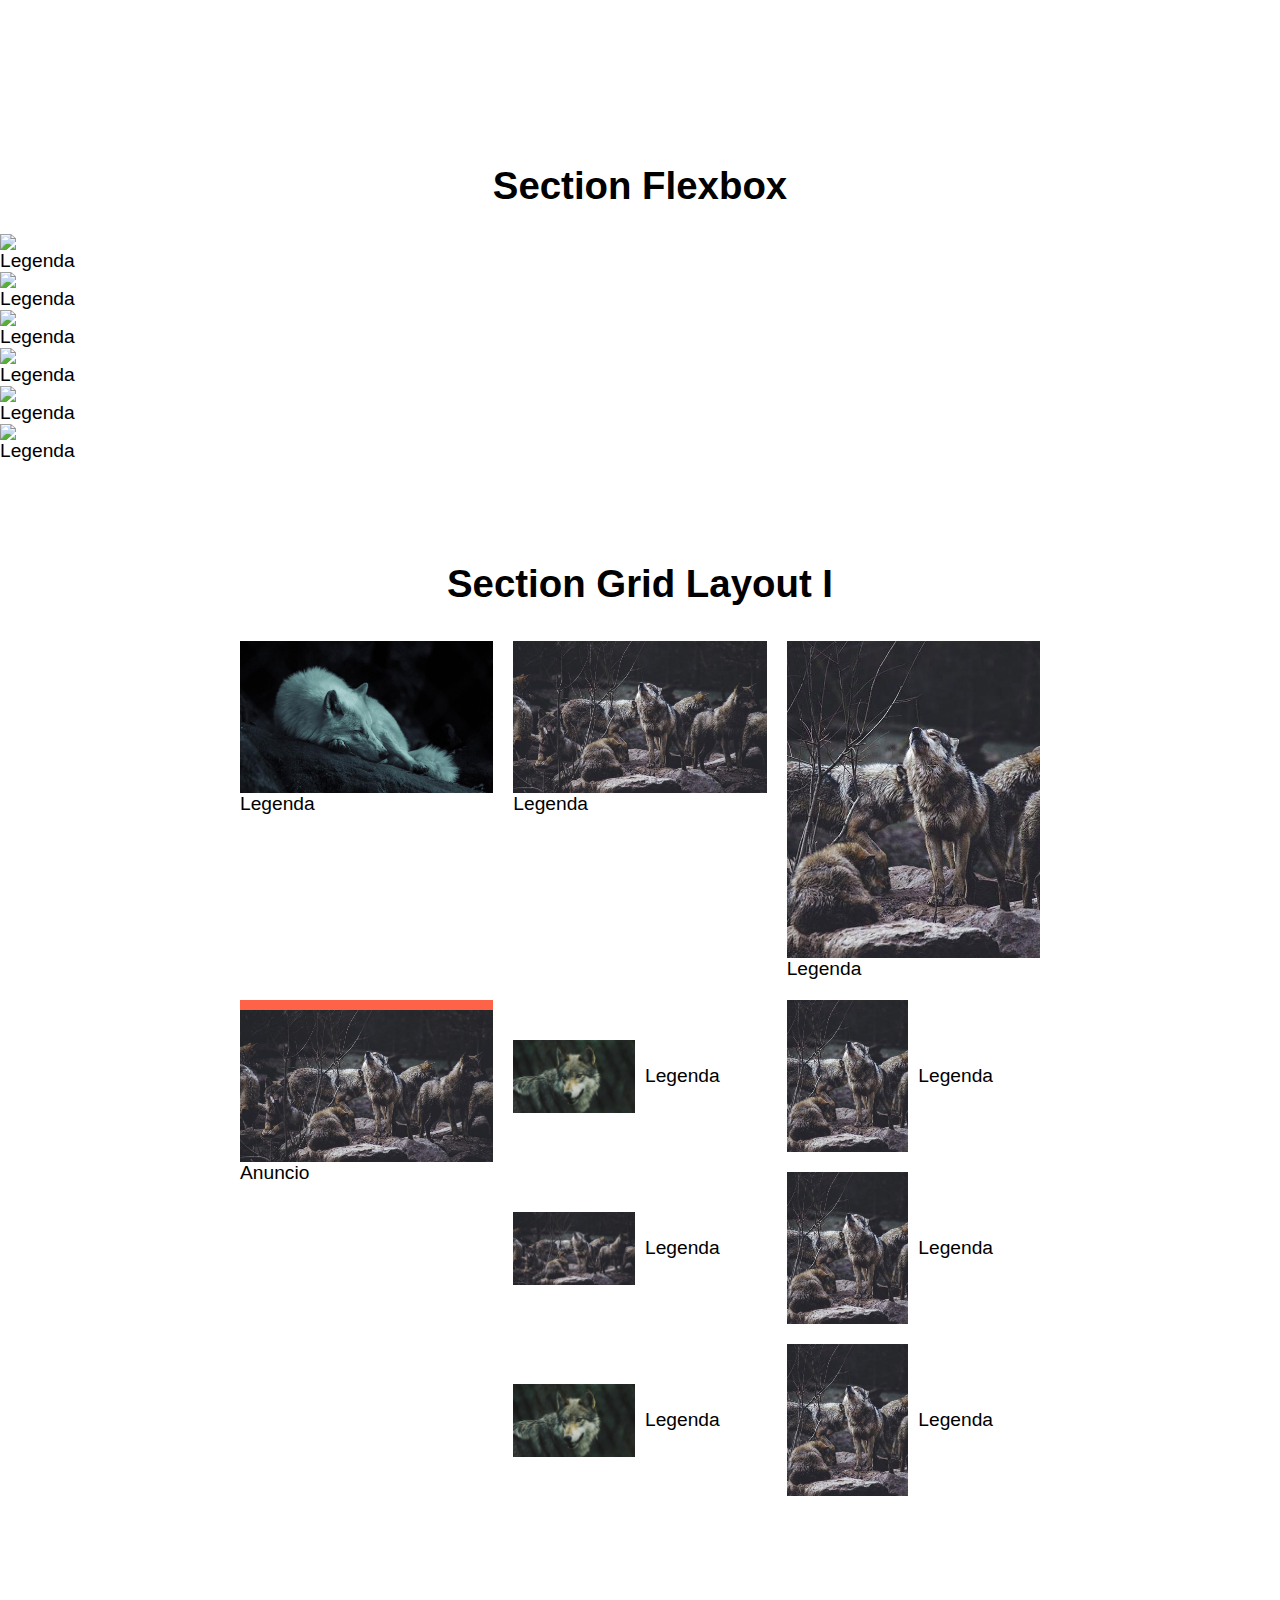
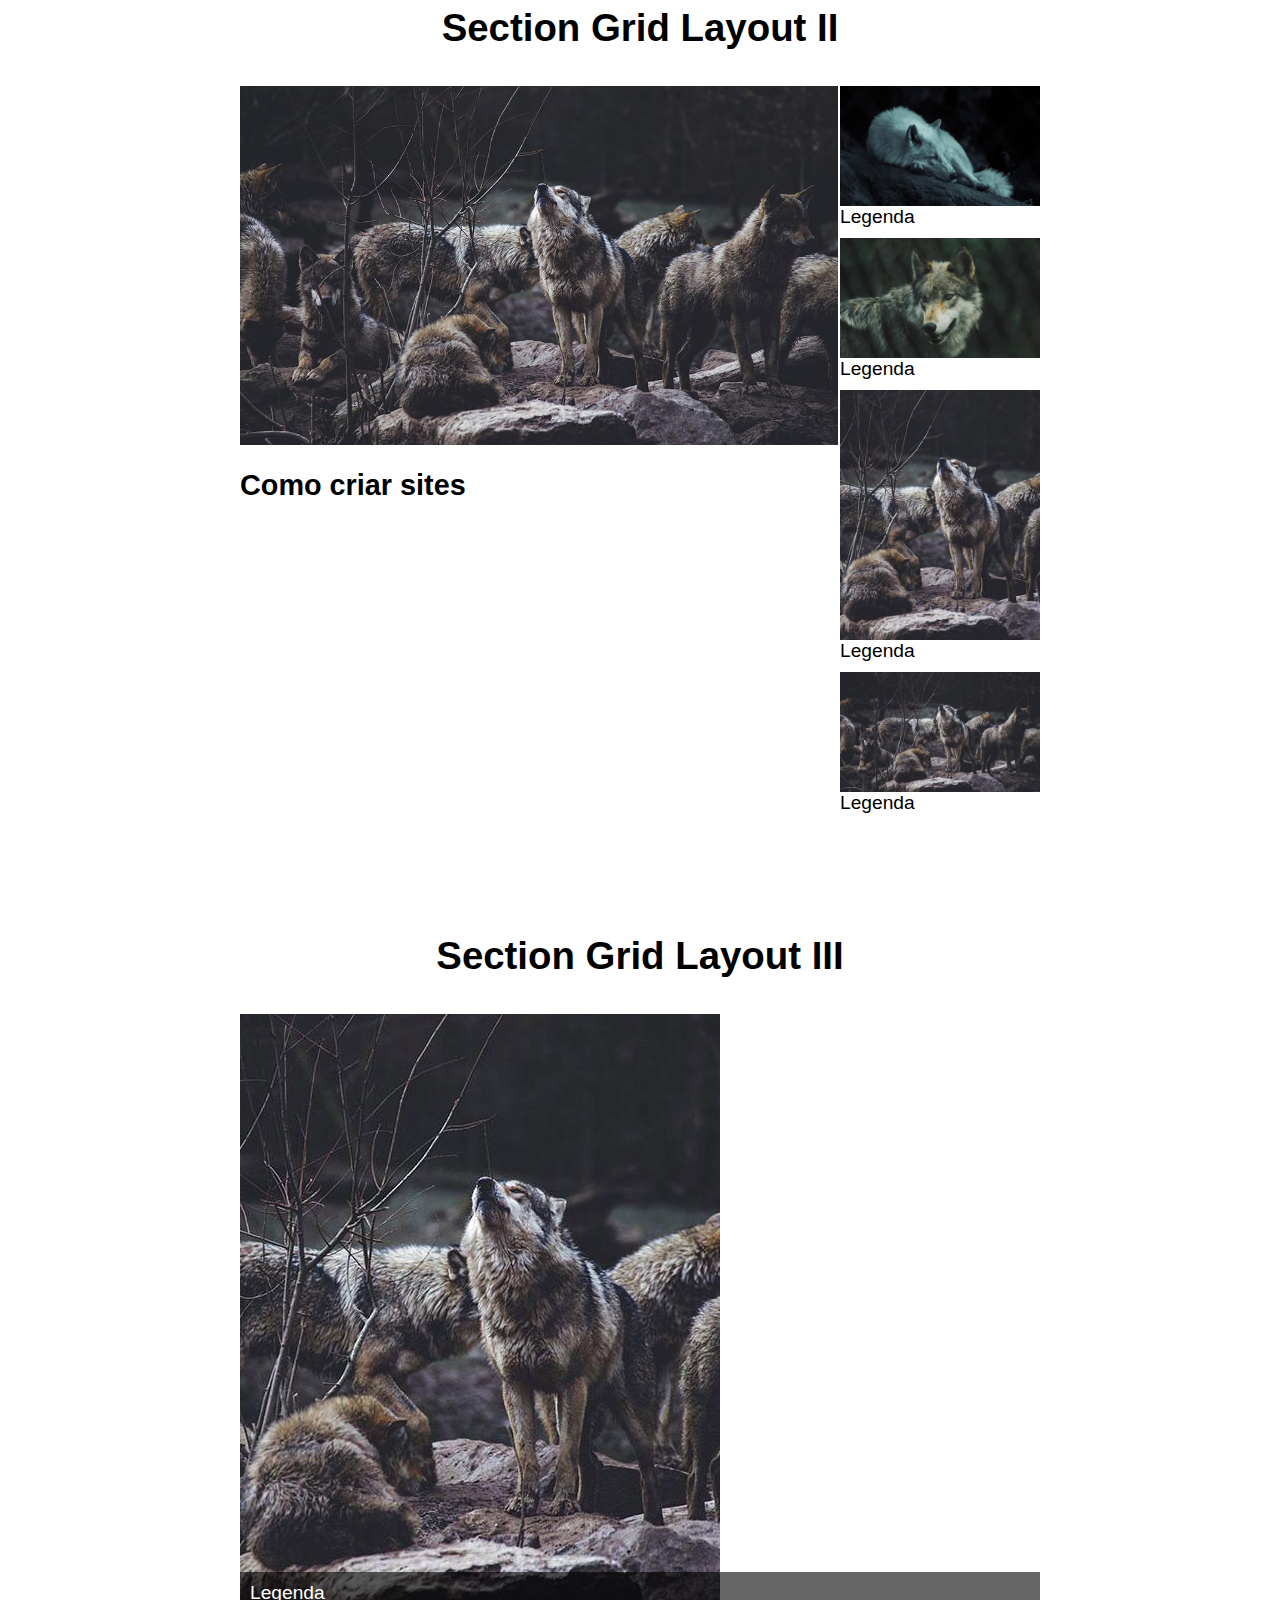
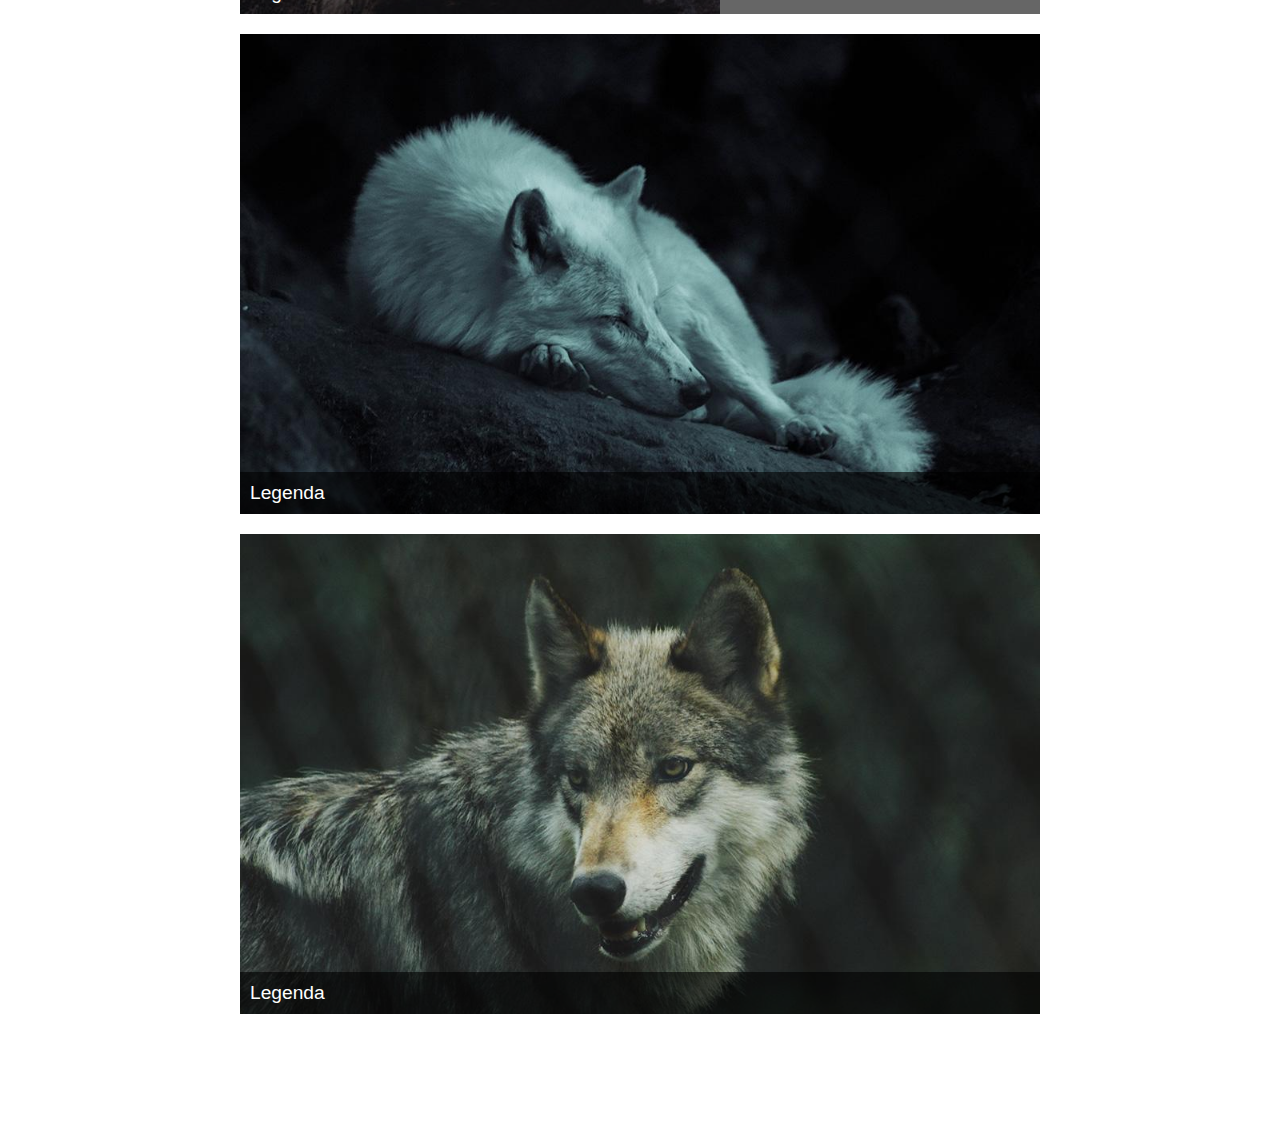
==== index.html @ 9fb4d5a6 "Aprendendo Flexbox e Grid Layout" ====
<!DOCTYPE html>
<html lang="en">
<head>
    <meta charset="UTF-8">
    <meta http-equiv="X-UA-Compatible" content="IE=edge">
    <meta name="viewport" content="width=device-width, initial-scale=1.0">
    <link href="style.css" rel="stylesheet"> 
    <title>CSS Grid e Flexbox</title>
</head>
<body>
    
    <head class="header">
        <a href="/">Logo</a>
        <nev>    
            <ul class="menu">
                <li><a href="/">Sobre</a></li>
                <li><a href="/">Produtos</a></li>
                <li><a href="/">Contatos</a></li>
            </ul>
        </nev>
        </head>

        <h1>
            Section Flexbox
        </h1>

        <section class="Flex">
            <div>
                <img src="./lobo1.jpg">
                <p>Legenda</p>
            </div>
            <div>
                <img src="./lobo3.jpg">
                <p>Legenda</p>
            </div>
            <div>
                <img src="./lobo4.jpg">
                <p>Legenda</p>
            </div>
            <div>
                <img src="./lobo2.jpg">
                <p>Legenda</p>
            </div>
            <div>
                <img src="./lobo4.jpg">
                <p>Legenda</p>
            </div>
            <div>
                <img src="./lobo3.jpg">
                <p>Legenda</p>
            </div>
        </section>


        <h1>
            Section Grid Layout I
        </h1>

        <section class="Grid">
            <div>
                <img src="./img/lobo1.jpg">
                <p>Legenda</p>
            </div>
            <div>
                <img src="./img/lobo3.jpg">
                <p>Legenda</p>
            </div>
            <div>
                <img src="./img/lobo4.jpg">
                <p>Legenda</p>
            </div>
            <div>
                <img src="./img/lobo2.jpg">
                <p>Legenda</p>
            </div>
            <div>
                <img src="./img/lobo4.jpg">
                <p>Legenda</p>
            </div>
            <div>
                <img src="./img/lobo3.jpg">
                <p>Legenda</p>
            </div>
            <div>
                <img src="./img/lobo4.jpg">
                <p>Legenda</p>
            </div>
            <div>
                <img src="./img/lobo2.jpg">
                <p>Legenda</p>
            </div>
            <div>
                <img src="./img/lobo4.jpg">
                <p>Legenda</p>
            </div>
            <div class="anuncio">
                <img src="./img/lobo3.jpg">
                <p>Anuncio</p>
            </div>
        </section>



        <h1>
            Section Grid Layout II
        </h1>

        <section class="Grid2">
            <div class="video">
                <img src="./img/lobo3.jpg">
                <h2>Como criar sites</h2>
            </div>
            <div class="sidebar">
                <div>
                    <img src="./img/lobo1.jpg">
                    <p>Legenda</p>
                </div>
                <div>
                    <img src="./img/lobo2.jpg">
                    <p>Legenda</p>
                </div>
                <div>
                    <img src="./img/lobo4.jpg">
                    <p>Legenda</p>
                </div>
                <div>
                    <img src="./img/lobo3.jpg">
                    <p>Legenda</p>
                </div>
            </div> 
        </section>


        <h1>
            Section Grid Layout III
        </h1>

        <section class="Grid3">
            <div class="grid3-item">
                <img src="./img/lobo4.jpg">
                <p>Legenda</p>
            </div>
            <div class="grid3-item">
                <img src="./img/lobo1.jpg">
                <p>Legenda</p>
            </div>
            <div class="grid3-item">
                <img src="./img/lobo2.jpg">
                <p>Legenda</p>
            </div>
        </section>
</body>
</html>
---- style.css ----
body, ul, li, p{
    margin: 0px;
    padding: 0px;
    list-style: none;
    font-size: 1.2rem;
    font-family: Arial;
}

body{
    margin-bottom: 100px;
}

a{
    text-decoration: none;
    color: white;
}

h1{
    text-align: center;
    margin-top: 100px;
}

img{
    max-width: 100%;
    display: block;
}

.header{
    background: #1d1e20 ;
    display: flex;
    flex-wrap: wrap;
    justify-content: space-between;
    align-items: center;
    padding: 20px;
}

.menu {
    display: flex;
}

.menu li{
    margin-left: 10px;
}

.menu li a{
    display: block;
    padding: 10px;
}

/* CSS FLEXBOX*/

.flex{
    display: flex;
    flex-wrap: wrap;
    max-width: 800px;
    margin: 0 auto;
}

.flex > div{
    flex: 1 1 200px;
    margin: 10px;
}



/* CSS GRID LAYOUT 1*/

.Grid{
    display: grid;
    grid-template-columns: repeat(3, 1fr);
    max-width: 800px;
    padding: 10px;
    margin: 0 auto;
    grid-gap: 20px;
}

.Grid > div:nth-child(n + 4){
    display: grid;
    grid-template-columns: 1fr 1fr;
    grid-gap: 10px;
    align-items: center;
}

.Grid > div.anuncio{
    grid-column: 1;
    grid-row: 2 / 5;
    border-top: 10px solid tomato;
    display: block;
}

@media (max-width: 600px){
    .Grid{
        grid-template-columns: repeat(2 1fr);  
    }
    .Grid > div:nth-child(n + 4){
        display: block;
    }
    .Grid > div.anuncio{
        grid-column: auto;
        grid-row: auto;
        order: -1;
    }
}

/* CSS GRID LAYOUT 2*/

.Grid2{
    display: grid;
    grid-template-columns: 1fr 200px;
    grid-gap: 2px;
    max-width: 800px;
    padding: 10px;
    margin: 0 auto;
}

.sidebar > div{
    margin-bottom: 10px;
}

@media (max-width: 600px){
    .Grid2{
        grid-template-columns: 1fr;
    }
    .sidebar{
        display: flex;
        overflow: scroll;
    }
    .sidebar > div{
        flex: 1 0 200px;
        margin: 0 10px;
    }
}


/* CSS GRID LAYOUT 3*/

.Grid3{
    display: grid;
    grid-template-columns: repeat(2 1fr);
    grid-gap: 20px;
    margin: 0 auto;
    max-width: 800px;
    padding: 10px;
}

.grid3-item:nth-child(1){
    grid-row: 1 / 3;
}

.grid3-item{
    display: grid;
}

.grid3-item img{
    grid-column: 1;
    grid-row: 1/3;
    align-self: end;
}

.grid3-item p{
    background: rgba(0, 0, 0, 0.6);
    padding: 10px;
    color: white;
    grid-column: 1;
    grid-row: 2;
    align-self: end;
}
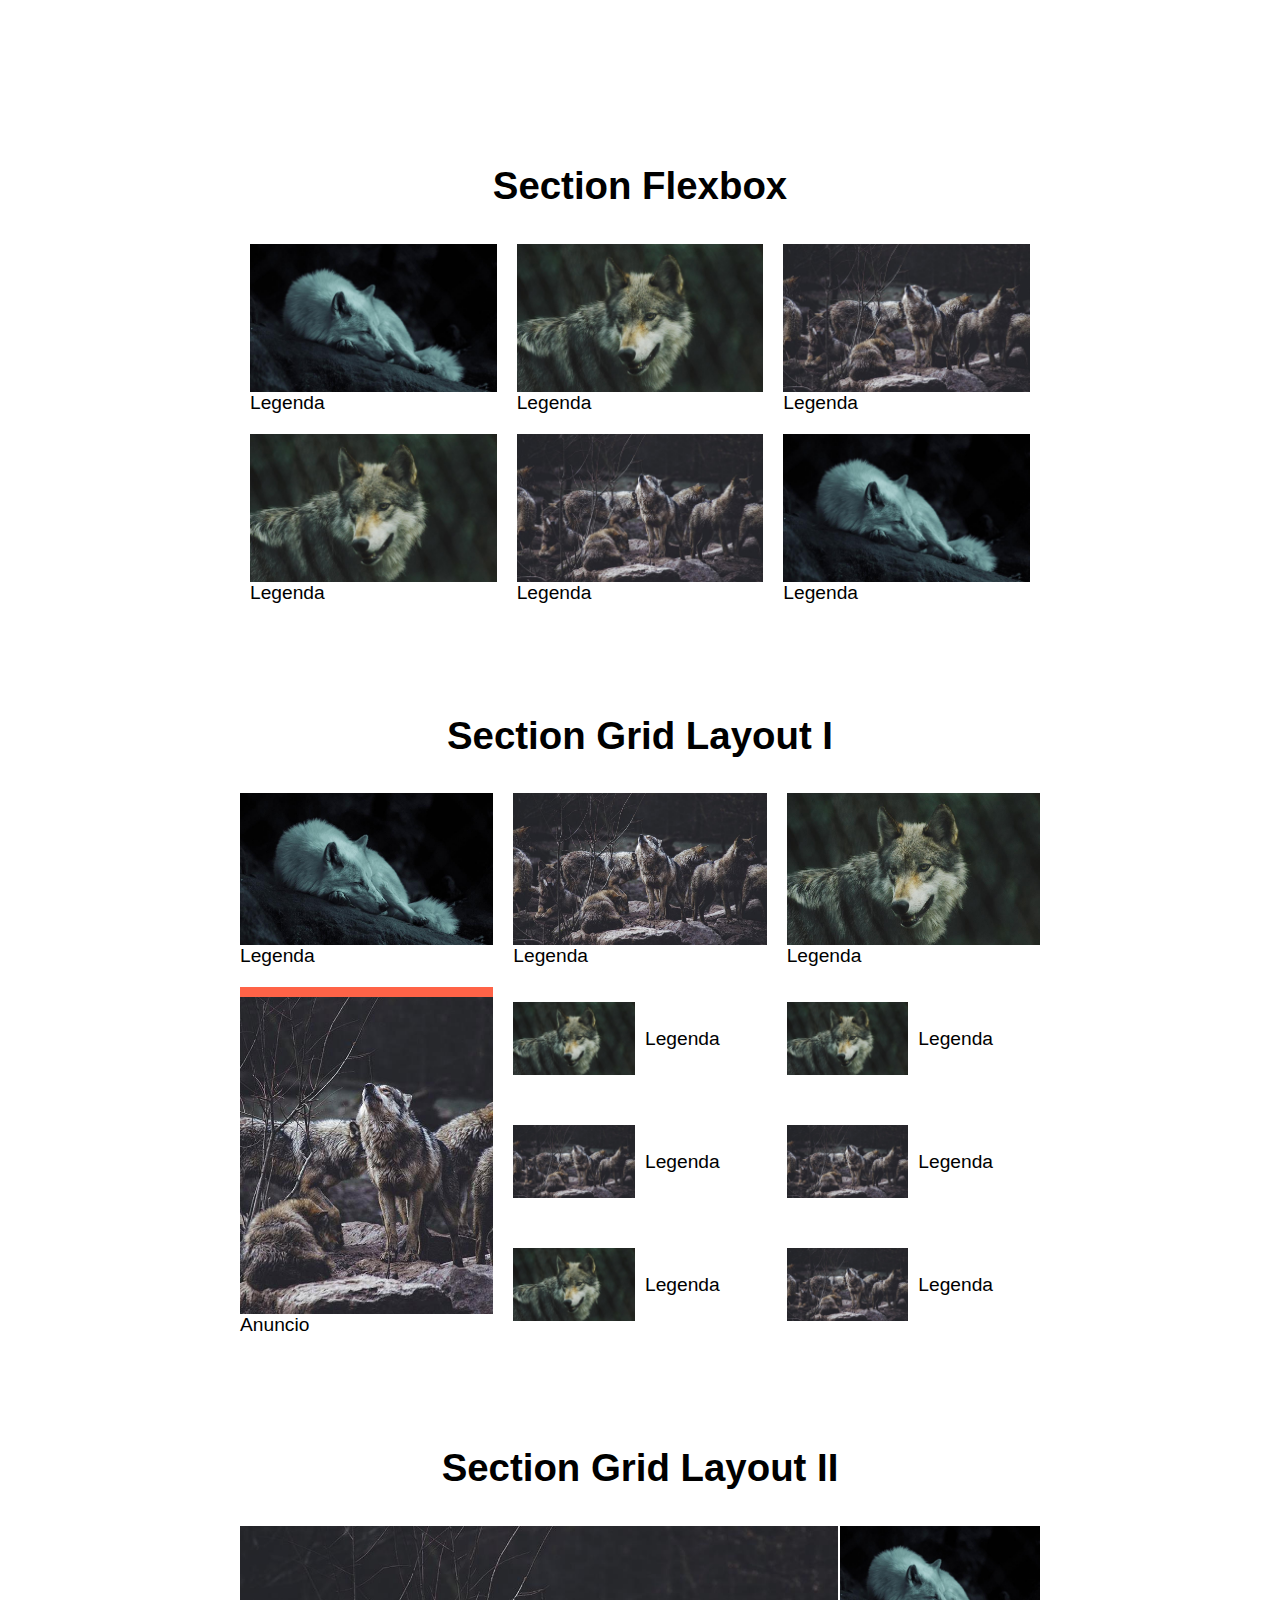
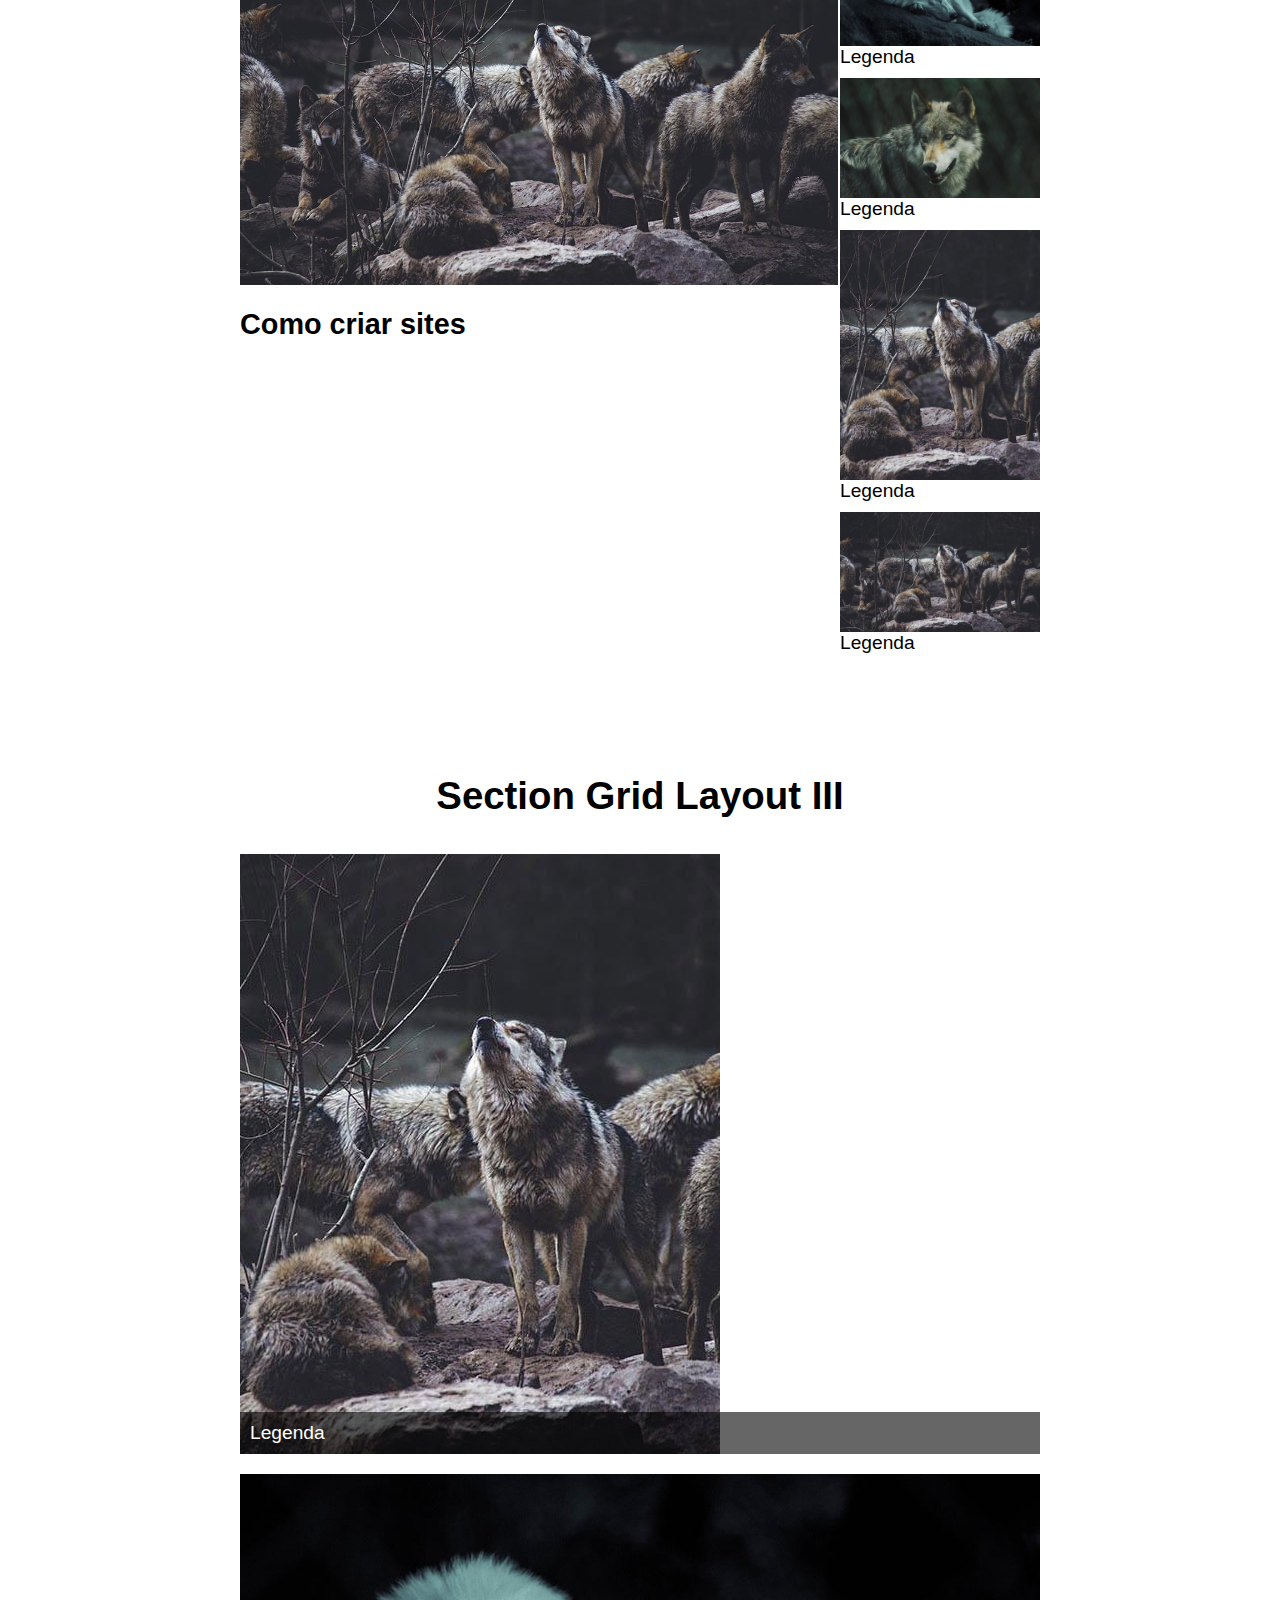
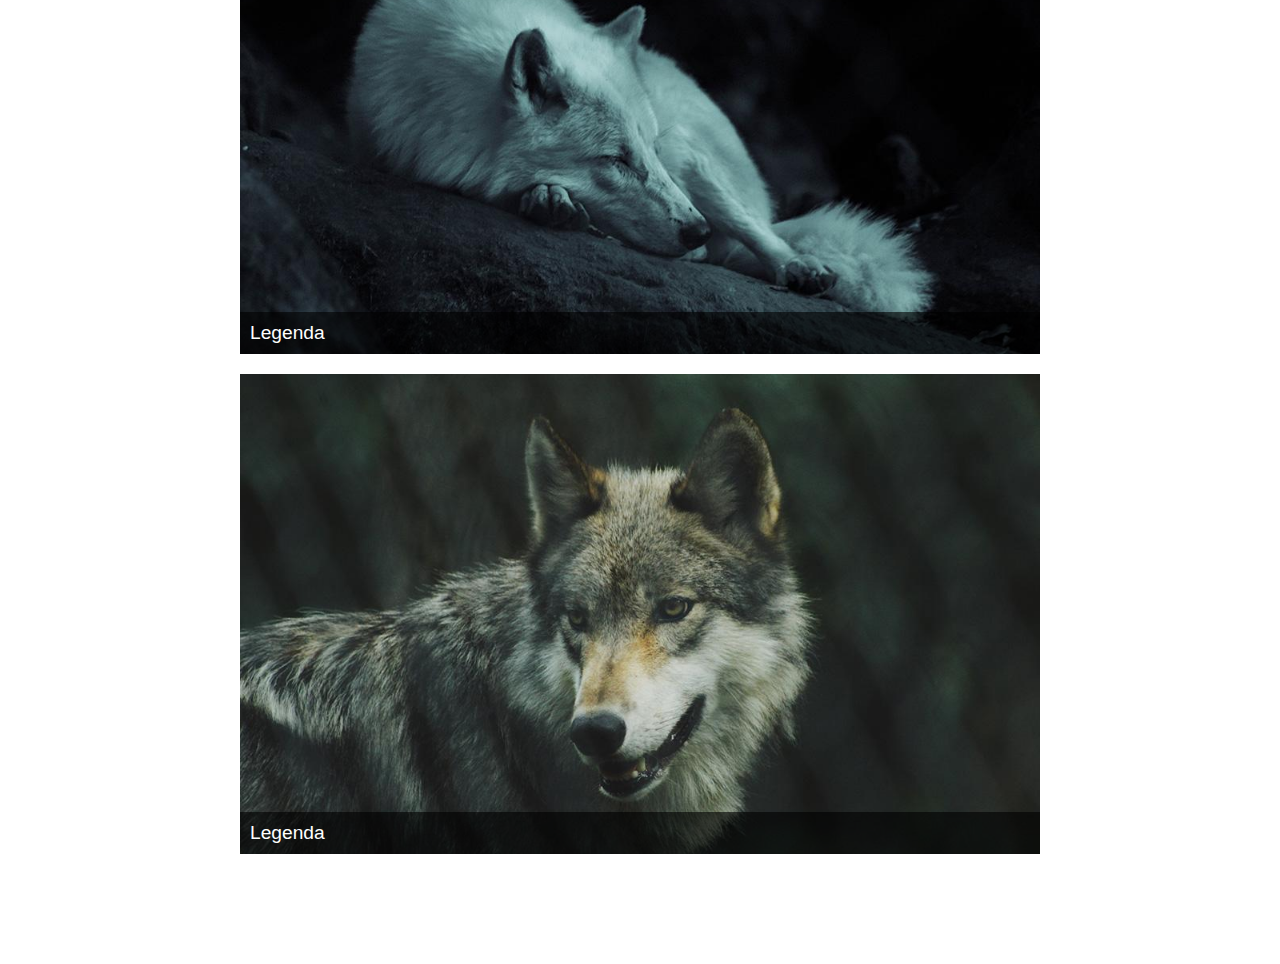
==== commit 03f8be85: "Atualizando" ====
--- a/index.html
+++ b/index.html
@@ -26,27 +26,27 @@
 
         <section class="Flex">
             <div>
-                <img src="./lobo1.jpg">
+                <img src="./img/lobo1.jpg">
                 <p>Legenda</p>
             </div>
             <div>
-                <img src="./lobo3.jpg">
+                <img src="./img/lobo2.jpg">
                 <p>Legenda</p>
             </div>
             <div>
-                <img src="./lobo4.jpg">
+                <img src="./img/lobo3.jpg">
                 <p>Legenda</p>
             </div>
             <div>
-                <img src="./lobo2.jpg">
+                <img src="./img/lobo2.jpg">
                 <p>Legenda</p>
             </div>
             <div>
-                <img src="./lobo4.jpg">
+                <img src="./img/lobo3.jpg">
                 <p>Legenda</p>
             </div>
             <div>
-                <img src="./lobo3.jpg">
+                <img src="./img/lobo1.jpg">
                 <p>Legenda</p>
             </div>
         </section>
@@ -66,7 +66,7 @@
                 <p>Legenda</p>
             </div>
             <div>
-                <img src="./img/lobo4.jpg">
+                <img src="./img/lobo2.jpg">
                 <p>Legenda</p>
             </div>
             <div>
@@ -74,7 +74,7 @@
                 <p>Legenda</p>
             </div>
             <div>
-                <img src="./img/lobo4.jpg">
+                <img src="./img/lobo2.jpg">
                 <p>Legenda</p>
             </div>
             <div>
@@ -82,7 +82,7 @@
                 <p>Legenda</p>
             </div>
             <div>
-                <img src="./img/lobo4.jpg">
+                <img src="./img/lobo3.jpg">
                 <p>Legenda</p>
             </div>
             <div>
@@ -90,11 +90,11 @@
                 <p>Legenda</p>
             </div>
             <div>
-                <img src="./img/lobo4.jpg">
+                <img src="./img/lobo3.jpg">
                 <p>Legenda</p>
             </div>
             <div class="anuncio">
-                <img src="./img/lobo3.jpg">
+                <img src="./img/lobo4.jpg">
                 <p>Anuncio</p>
             </div>
         </section>
--- a/style.css
+++ b/style.css
@@ -49,14 +49,14 @@
 
 /* CSS FLEXBOX*/
 
-.flex{
+.Flex{
     display: flex;
     flex-wrap: wrap;
     max-width: 800px;
     margin: 0 auto;
 }
 
-.flex > div{
+.Flex > div{
     flex: 1 1 200px;
     margin: 10px;
 }
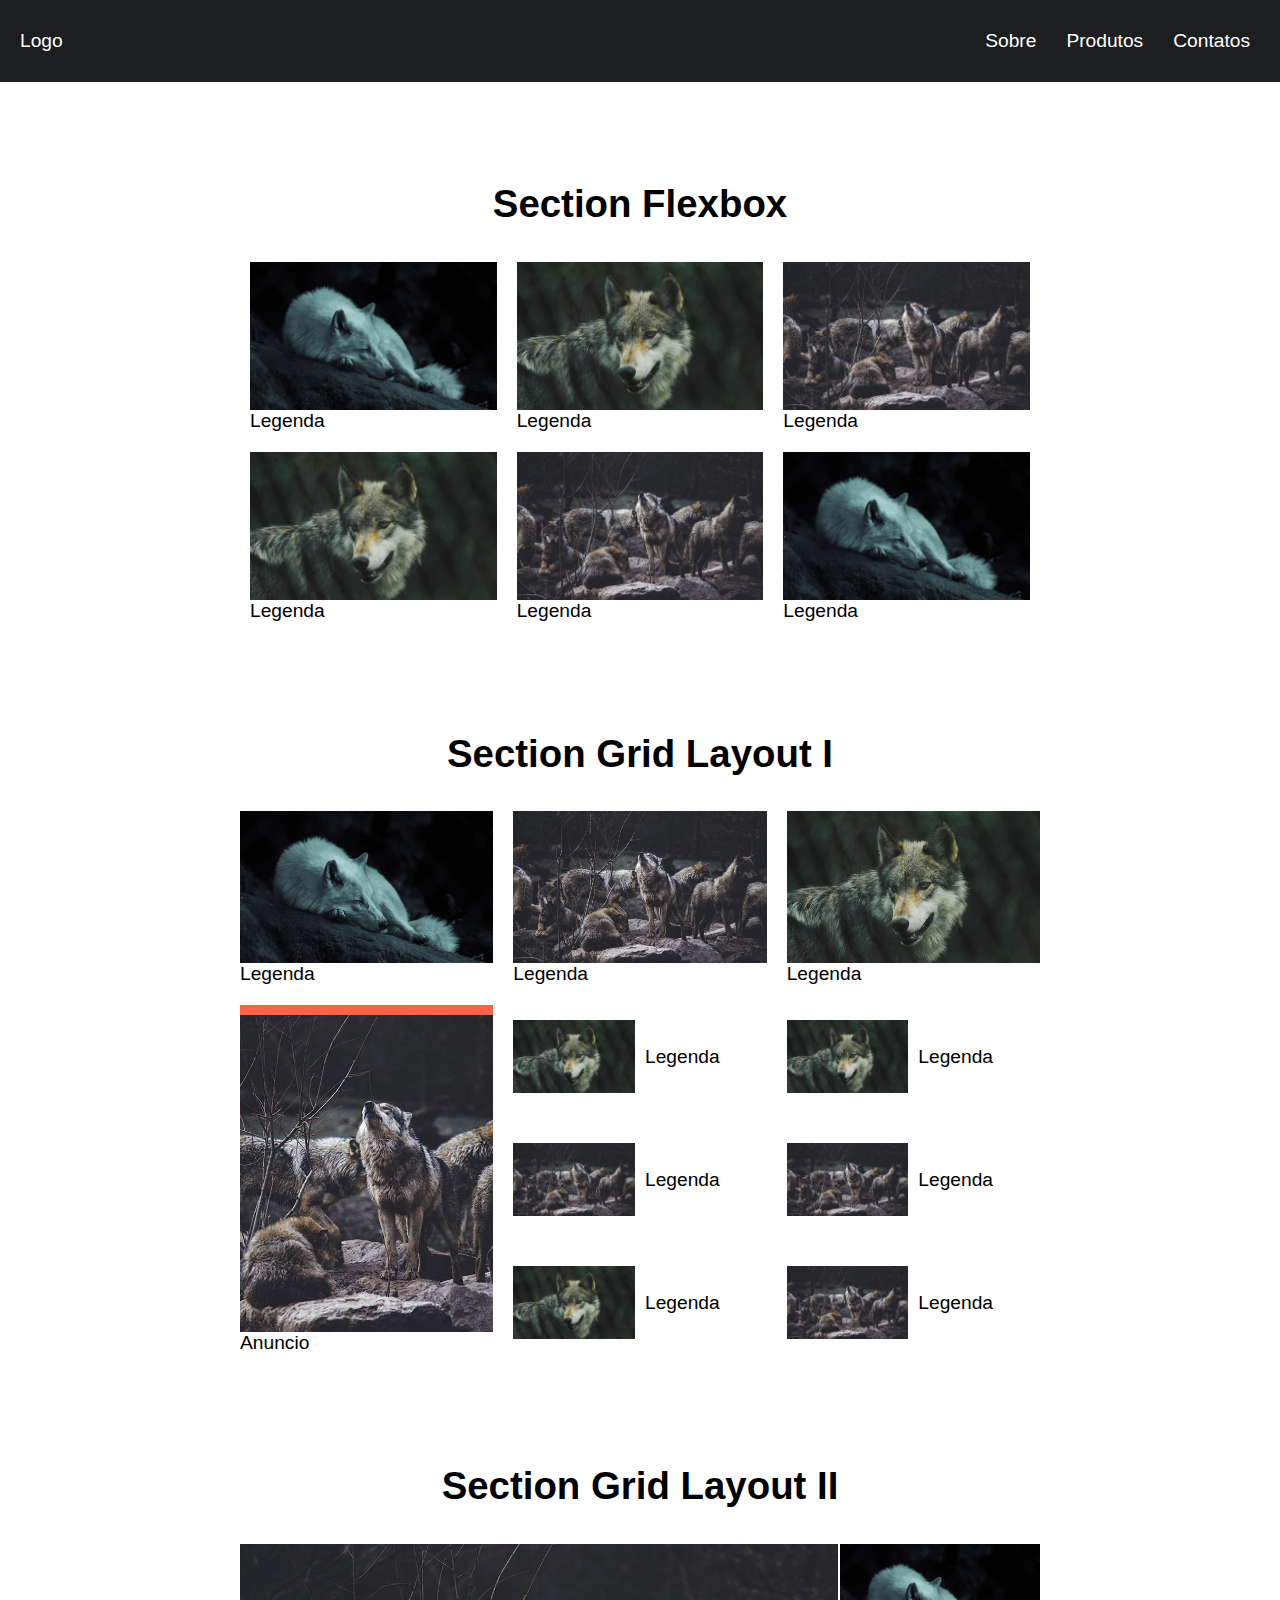
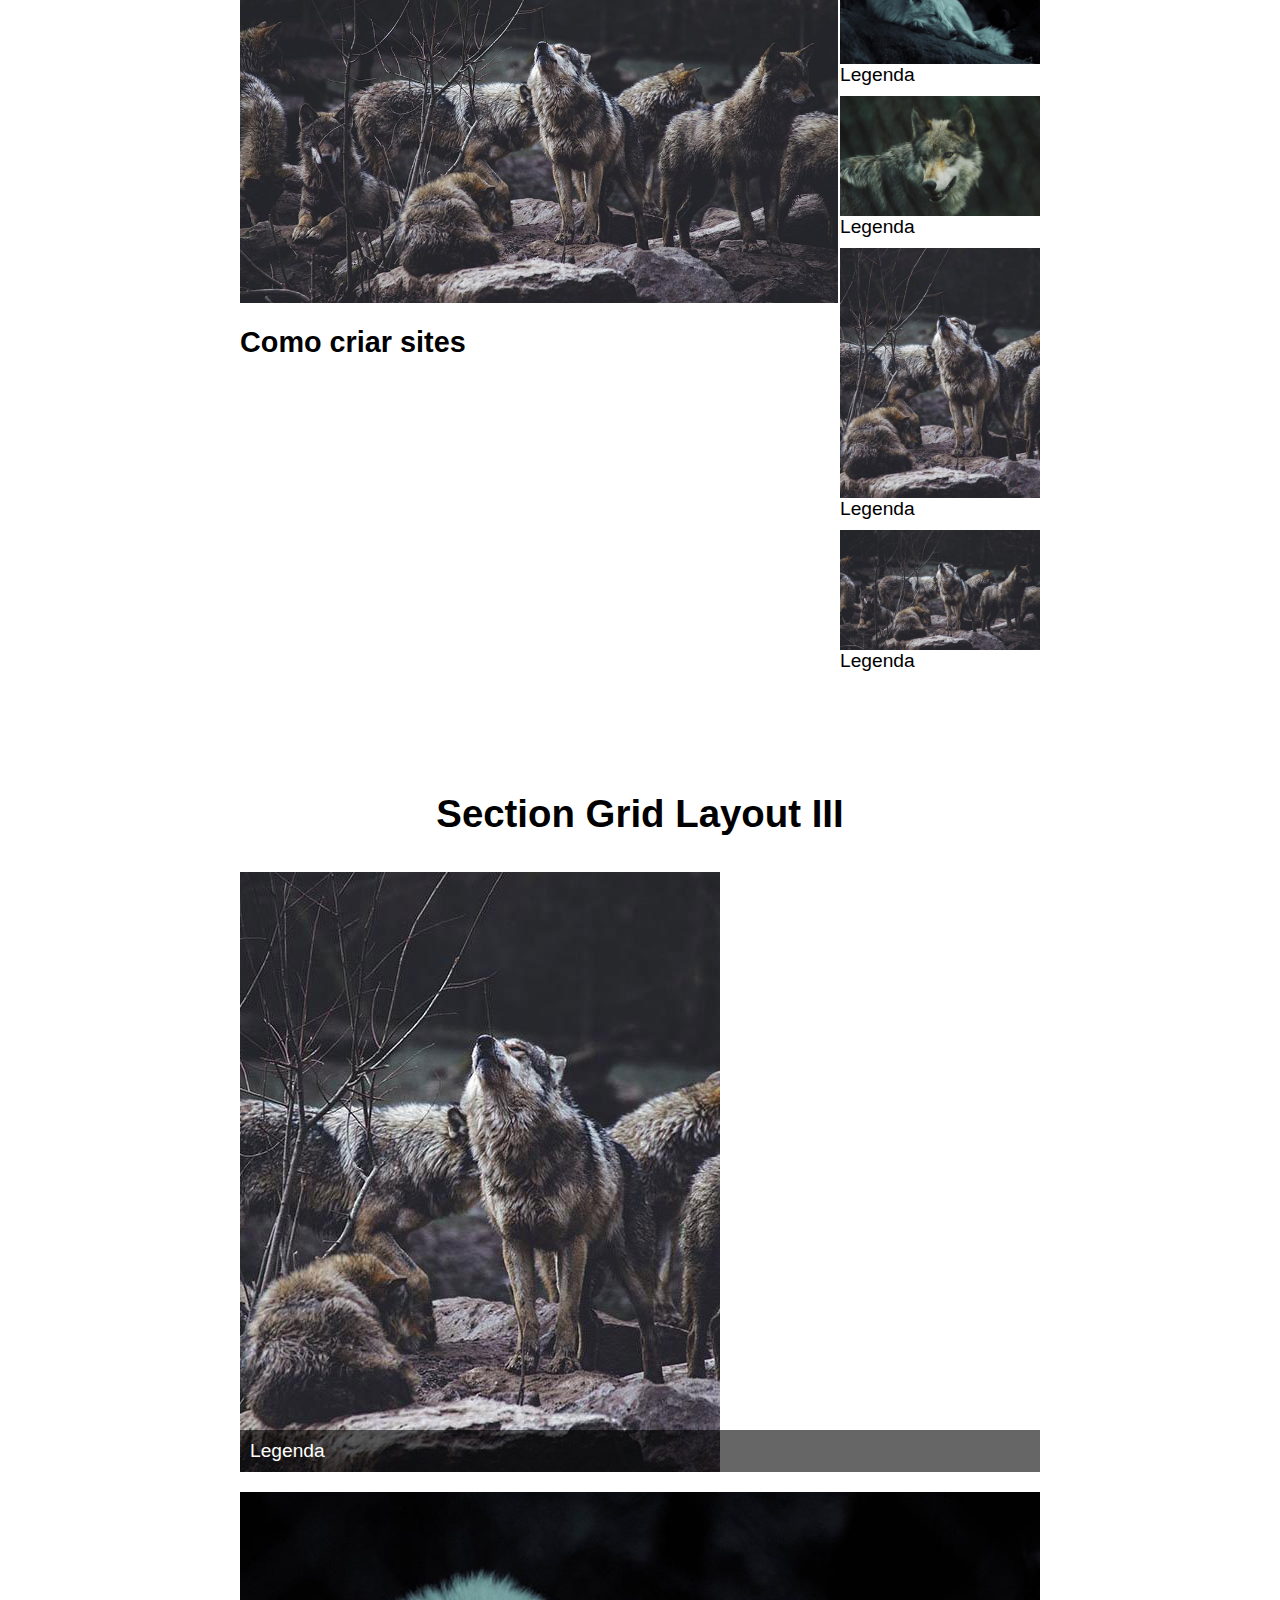
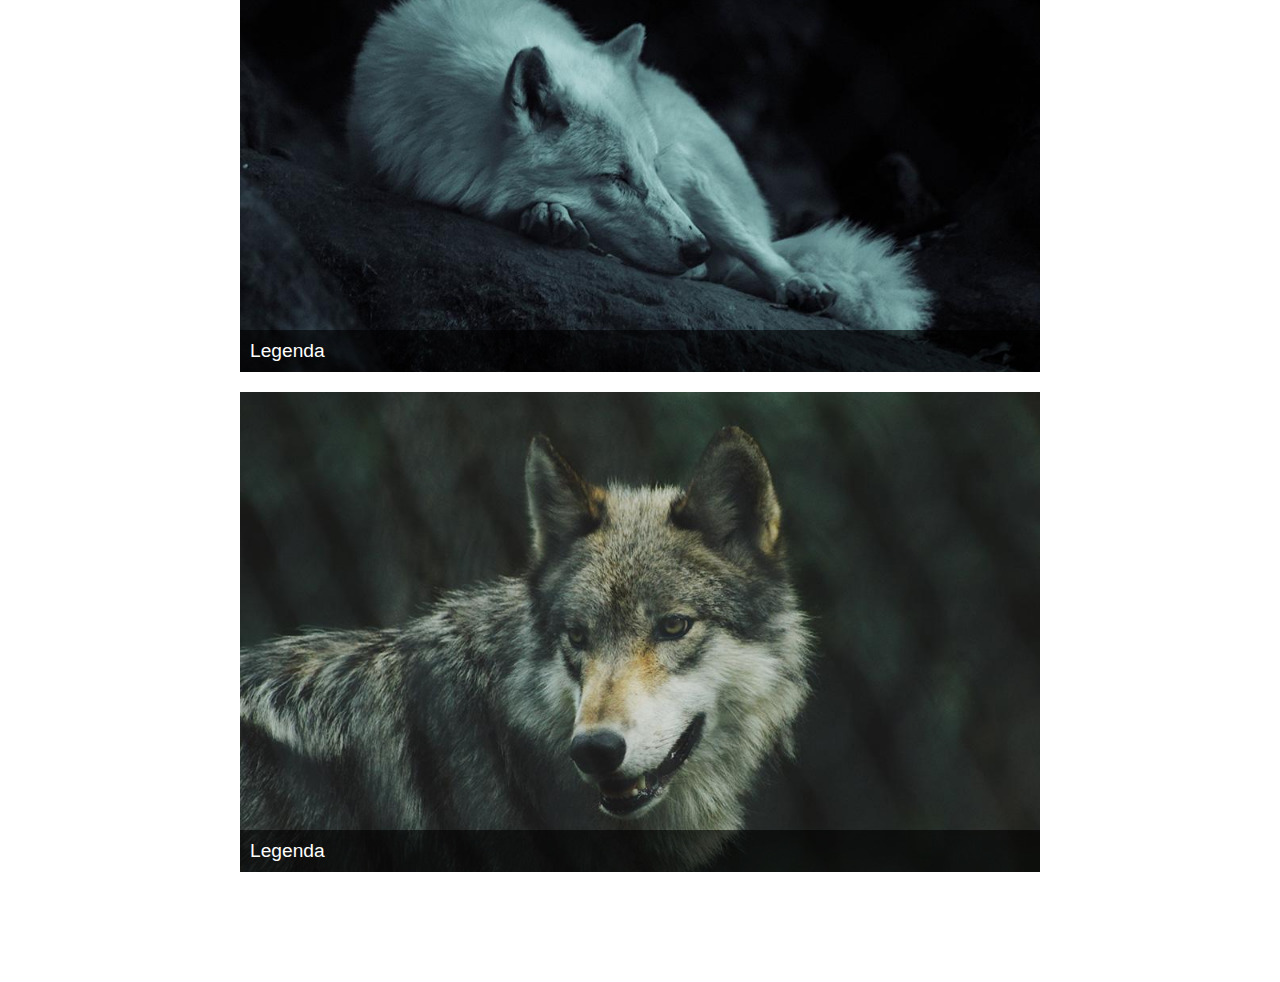
==== commit 665ac040: "Atualizando" ====
--- a/index.html
+++ b/index.html
@@ -9,16 +9,16 @@
 </head>
 <body>
     
-    <head class="header">
-        <a href="/">Logo</a>
-        <nev>    
-            <ul class="menu">
+    <head class="header"> 
+        <nev class="menu">
+            <a href="/">Logo</a>
+            <ul>
                 <li><a href="/">Sobre</a></li>
                 <li><a href="/">Produtos</a></li>
                 <li><a href="/">Contatos</a></li>
             </ul>
         </nev>
-        </head>
+    </head>
 
         <h1>
             Section Flexbox
--- a/style.css
+++ b/style.css
@@ -24,8 +24,10 @@
     max-width: 100%;
     display: block;
 }
-
-.header{
+ul {
+    display: flex;
+}
+.menu{
     background: #1d1e20 ;
     display: flex;
     flex-wrap: wrap;
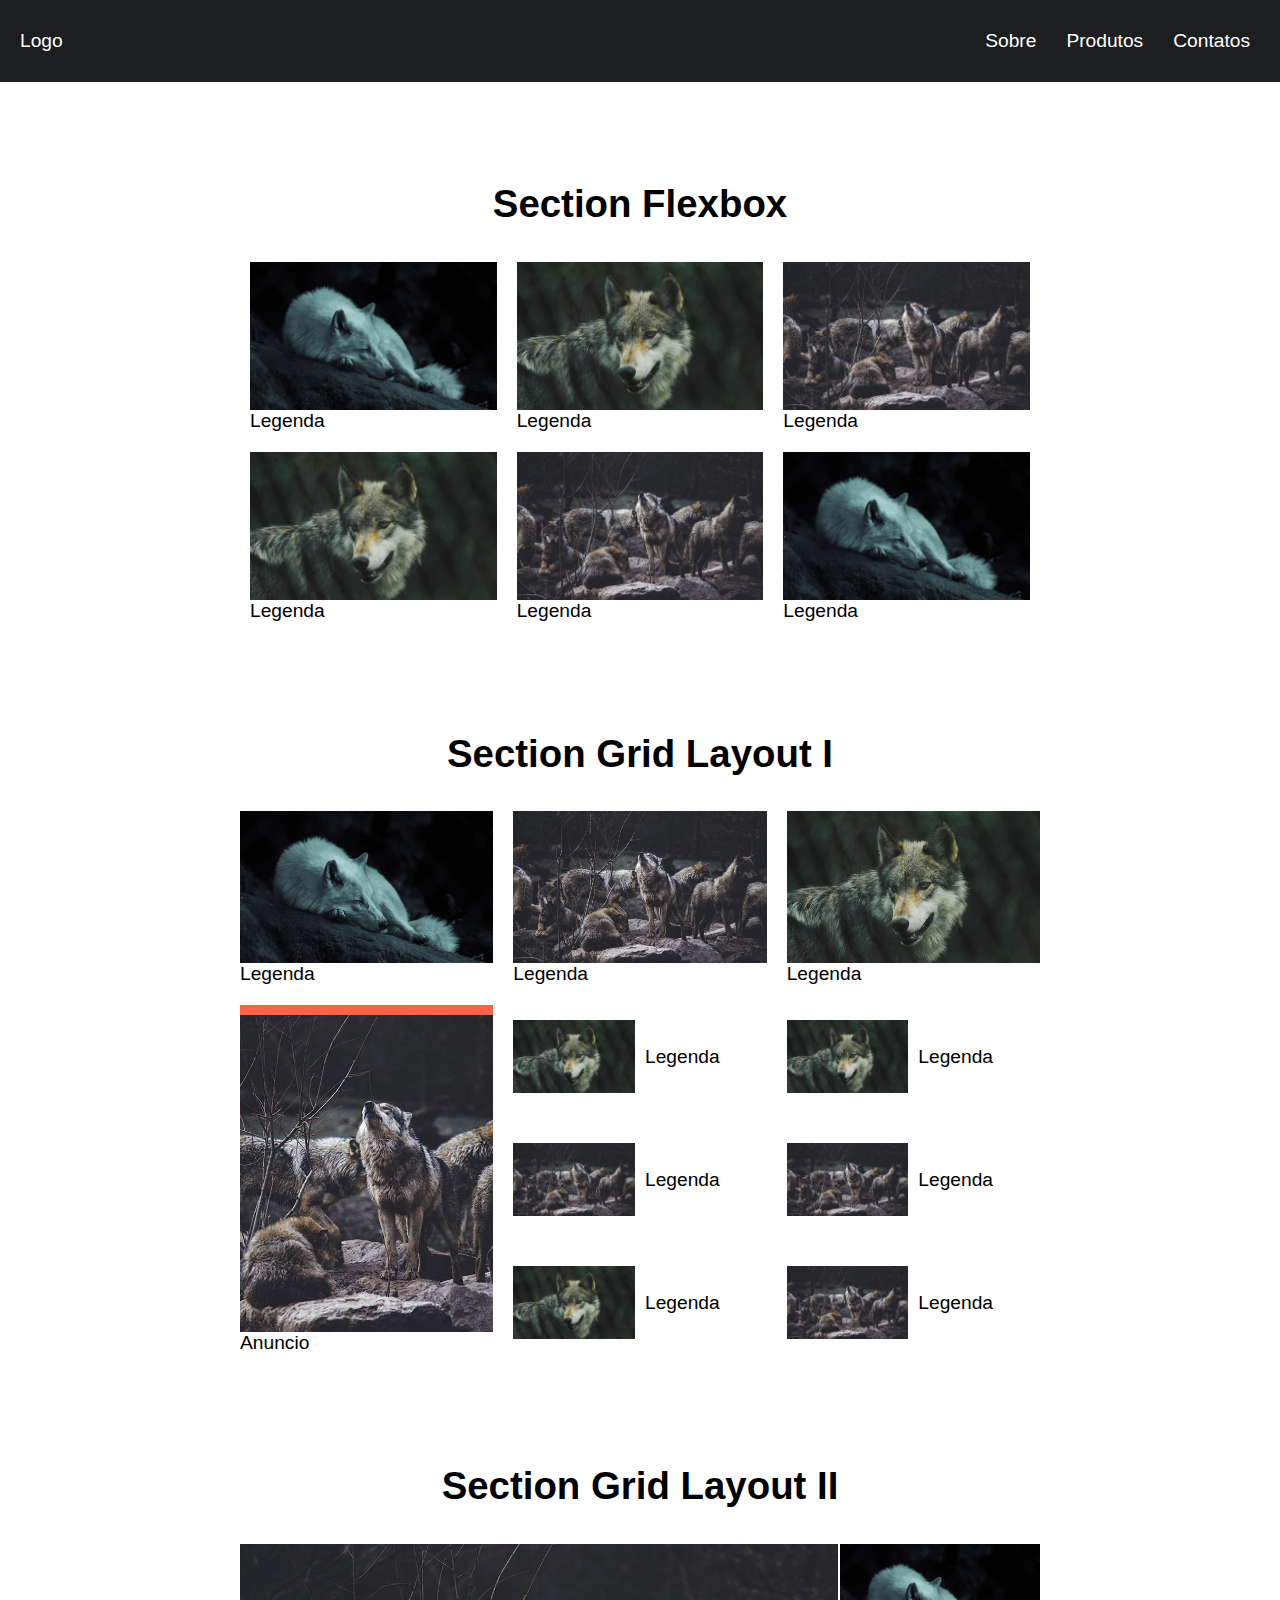
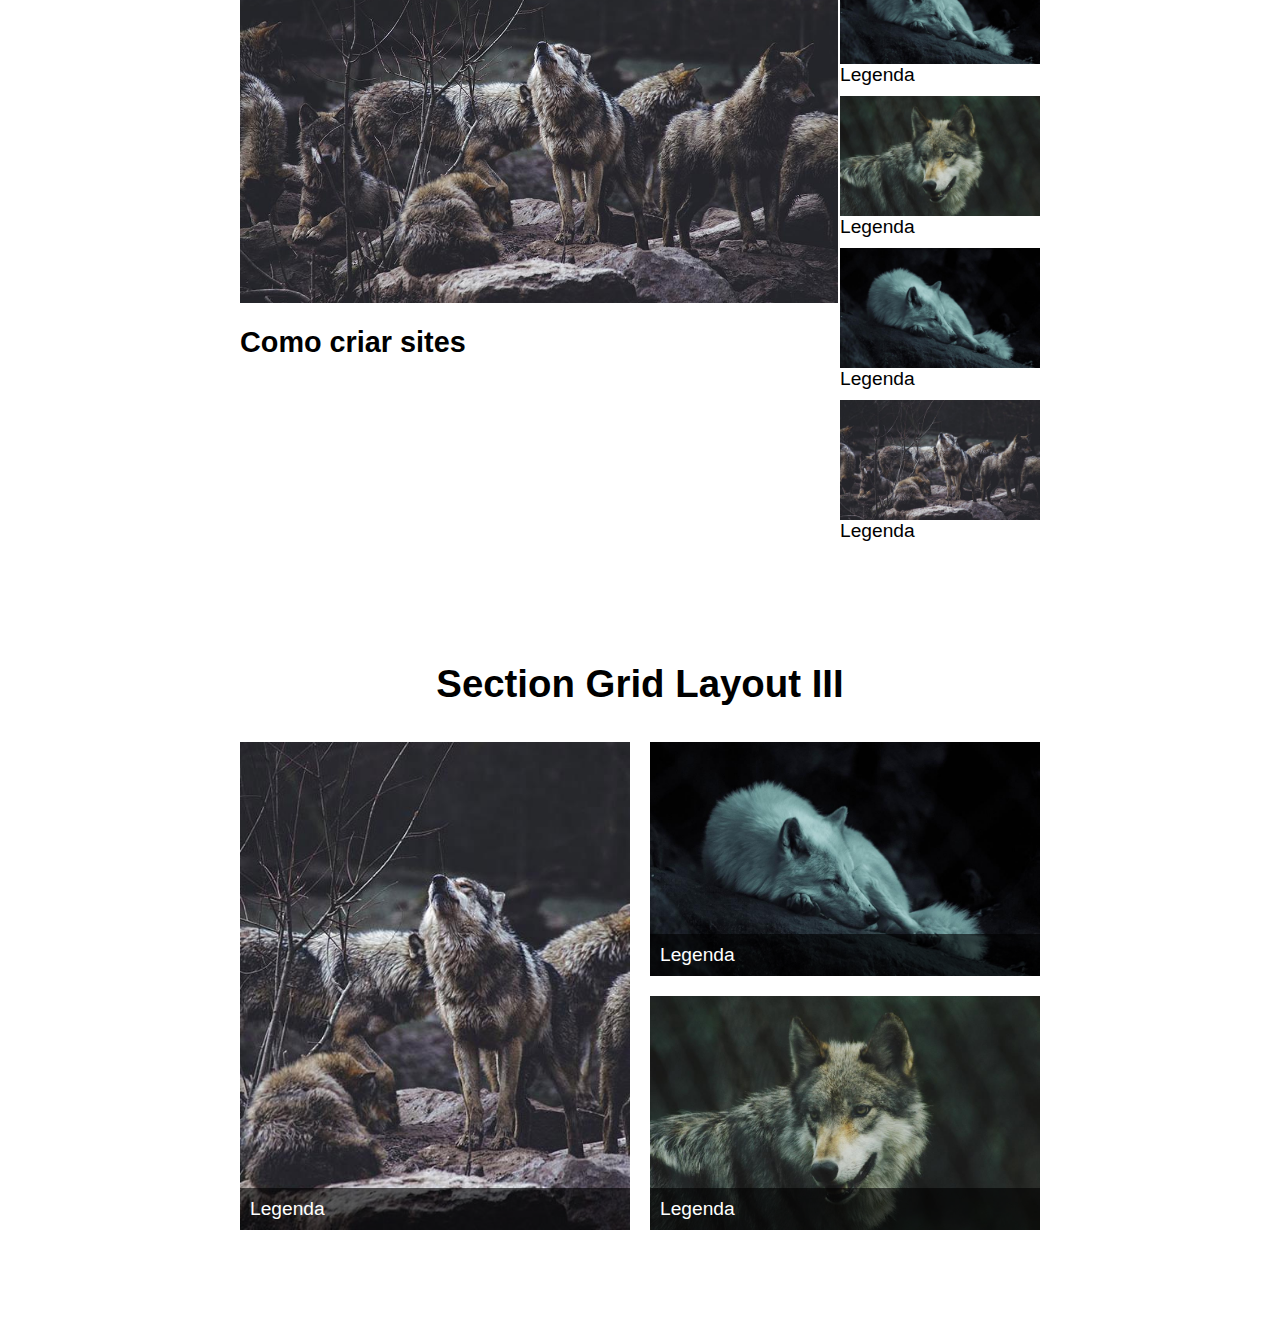
==== commit 2a5bd00b: "consertando bugs e adicionando page about" ====
--- a/index.html
+++ b/index.html
@@ -10,14 +10,14 @@
 <body>
     
     <head class="header"> 
-        <nev class="menu">
+        <nav class="menu">
             <a href="/">Logo</a>
             <ul>
                 <li><a href="/">Sobre</a></li>
                 <li><a href="/">Produtos</a></li>
                 <li><a href="/">Contatos</a></li>
             </ul>
-        </nev>
+        </nav>
     </head>
 
         <h1>
@@ -120,7 +120,7 @@
                     <p>Legenda</p>
                 </div>
                 <div>
-                    <img src="./img/lobo4.jpg">
+                    <img src="./img/lobo1.jpg">
                     <p>Legenda</p>
                 </div>
                 <div>
--- a/style.css
+++ b/style.css
@@ -138,7 +138,7 @@
 
 .Grid3{
     display: grid;
-    grid-template-columns: repeat(2 1fr);
+    grid-template-columns: repeat(2, 1fr);
     grid-gap: 20px;
     margin: 0 auto;
     max-width: 800px;
